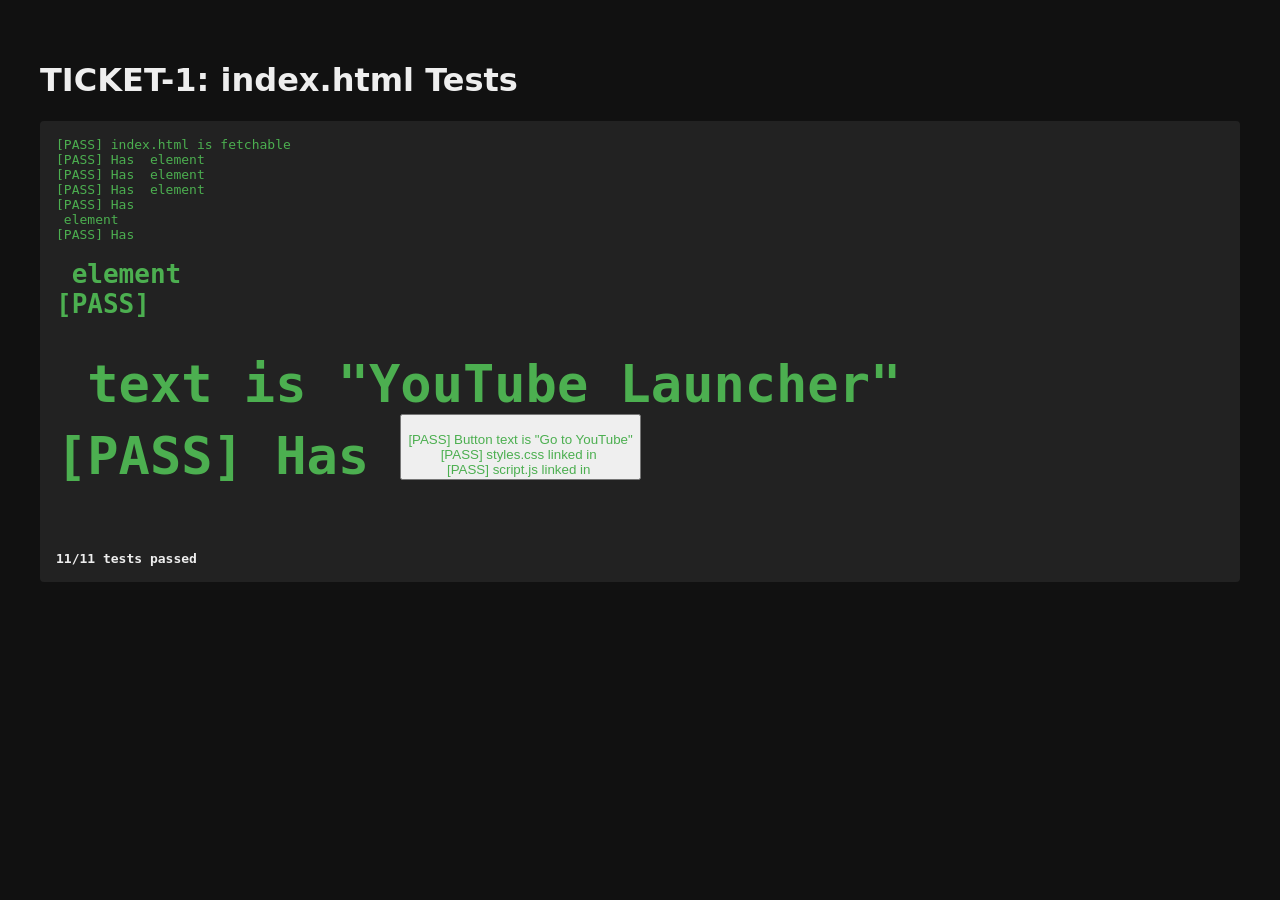
==== test.html @ 26cb7129 "feat(ticket-1): add index.html with semantic HTML5 boilerplate Implements TICKET-1: creates index.ht" ====
<!DOCTYPE html>
<html lang="en">
<head>
  <meta charset="UTF-8">
  <title>TICKET-1 Tests</title>
  <style>
    body { font-family: system-ui; padding: 2rem; background: #111; color: #eee; }
    .pass { color: #4caf50; }
    .fail { color: #f44336; }
    pre { background: #222; padding: 1rem; border-radius: 4px; }
  </style>
</head>
<body>
  <h1>TICKET-1: index.html Tests</h1>
  <pre id="output"></pre>

  <script>
    const results = [];

    function assert(description, condition) {
      const status = condition ? 'PASS' : 'FAIL';
      results.push({ description, status });
      console.log(`[${status}] ${description}`);
    }

    async function runTests() {
      let doc = null;

      try {
        const res = await fetch('index.html');
        if (!res.ok) throw new Error(`HTTP ${res.status}`);
        const html = await res.text();
        const parser = new DOMParser();
        doc = parser.parseFromString(html, 'text/html');
      } catch (e) {
        assert('index.html is fetchable', false);
        renderResults();
        return;
      }

      assert('index.html is fetchable', true);

      // DOCTYPE / HTML5 boilerplate
      assert('Has <html> element', !!doc.querySelector('html'));
      assert('Has <head> element', !!doc.querySelector('head'));
      assert('Has <body> element', !!doc.querySelector('body'));

      // <main> centered container
      const main = doc.querySelector('main');
      assert('Has <main> element', !!main);

      // <h1> with correct text
      const h1 = doc.querySelector('h1');
      assert('Has <h1> element', !!h1);
      assert('<h1> text is "YouTube Launcher"', h1 && h1.textContent.trim() === 'YouTube Launcher');

      // Button
      const btn = doc.querySelector('#yt-btn');
      assert('Has <button id="yt-btn">', !!btn);
      assert('Button text is "Go to YouTube"', btn && btn.textContent.trim() === 'Go to YouTube');

      // styles.css linked in <head>
      const styleLink = doc.querySelector('head link[rel="stylesheet"]');
      assert('styles.css linked in <head>', styleLink && styleLink.getAttribute('href') === 'styles.css');

      // script.js linked before </body>
      const scripts = Array.from(doc.querySelectorAll('body script'));
      const scriptSrc = scripts.map(s => s.getAttribute('src'));
      assert('script.js linked in <body>', scriptSrc.includes('script.js'));

      renderResults();
    }

    function renderResults() {
      const out = document.getElementById('output');
      const total = results.length;
      const passed = results.filter(r => r.status === 'PASS').length;

      out.innerHTML = results
        .map(r => `<span class="${r.status.toLowerCase()}">[${r.status}] ${r.description}</span>`)
        .join('\n');

      out.innerHTML += `\n\n<strong>${passed}/${total} tests passed</strong>`;
    }

    runTests();
  </script>
</body>
</html>
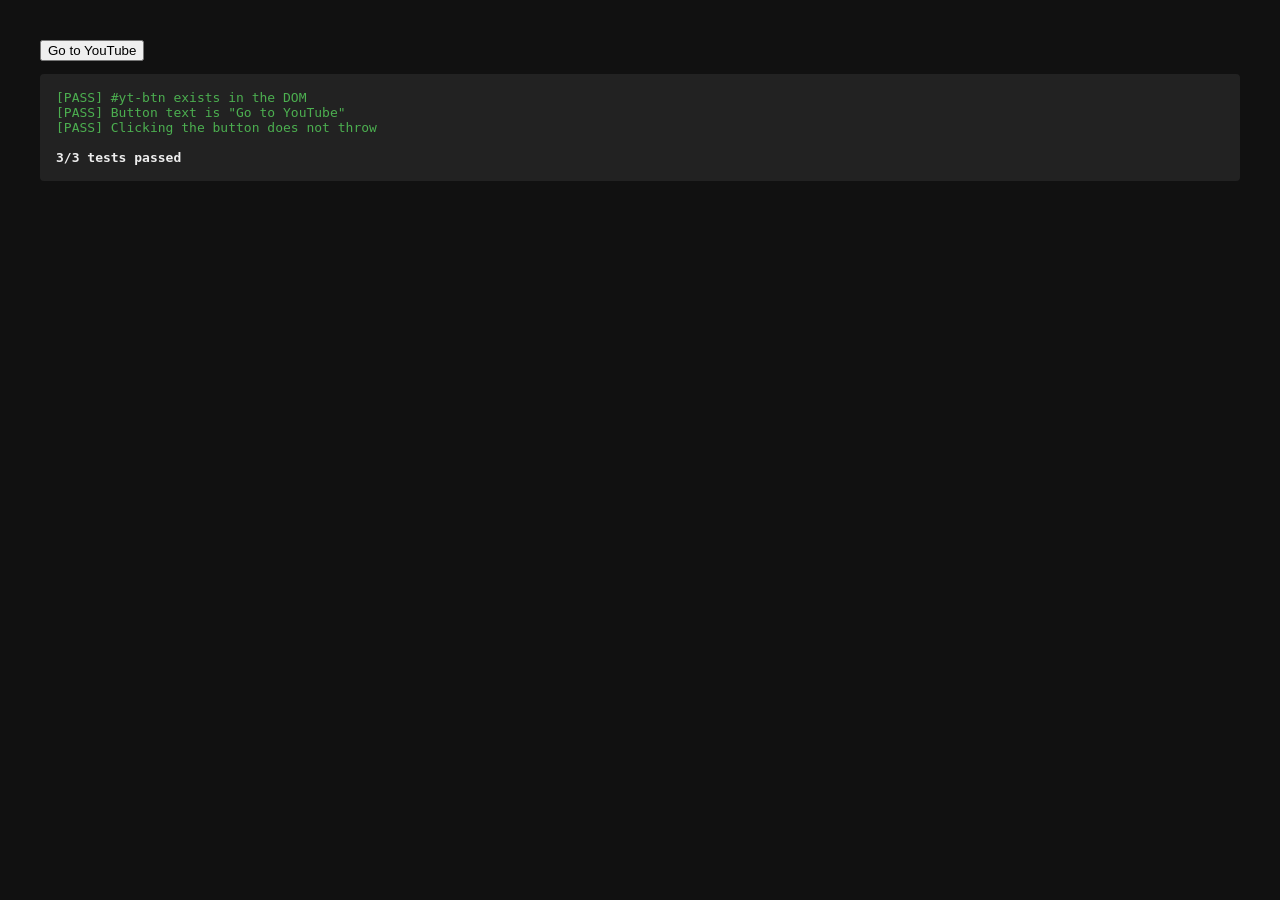
==== commit 6fca98ea: "feat(ticket-4): add test.html smoke tests for YouTube Launcher Self-contained vanilla JS smoke test:" ====
--- a/test.html
+++ b/test.html
@@ -2,7 +2,7 @@
 <html lang="en">
 <head>
   <meta charset="UTF-8">
-  <title>TICKET-1 Tests</title>
+  <title>TICKET-4 Smoke Tests</title>
   <style>
     body { font-family: system-ui; padding: 2rem; background: #111; color: #eee; }
     .pass { color: #4caf50; }
@@ -11,9 +11,12 @@
   </style>
 </head>
 <body>
-  <h1>TICKET-1: index.html Tests</h1>
+  <main>
+    <button id="yt-btn">Go to YouTube</button>
+  </main>
   <pre id="output"></pre>
 
+  <script src="script.js"></script>
   <script>
     const results = [];
 
@@ -23,50 +26,21 @@
       console.log(`[${status}] ${description}`);
     }
 
-    async function runTests() {
-      let doc = null;
-
-      try {
-        const res = await fetch('index.html');
-        if (!res.ok) throw new Error(`HTTP ${res.status}`);
-        const html = await res.text();
-        const parser = new DOMParser();
-        doc = parser.parseFromString(html, 'text/html');
-      } catch (e) {
-        assert('index.html is fetchable', false);
-        renderResults();
-        return;
-      }
-
-      assert('index.html is fetchable', true);
-
-      // DOCTYPE / HTML5 boilerplate
-      assert('Has <html> element', !!doc.querySelector('html'));
-      assert('Has <head> element', !!doc.querySelector('head'));
-      assert('Has <body> element', !!doc.querySelector('body'));
-
-      // <main> centered container
-      const main = doc.querySelector('main');
-      assert('Has <main> element', !!main);
-
-      // <h1> with correct text
-      const h1 = doc.querySelector('h1');
-      assert('Has <h1> element', !!h1);
-      assert('<h1> text is "YouTube Launcher"', h1 && h1.textContent.trim() === 'YouTube Launcher');
-
-      // Button
-      const btn = doc.querySelector('#yt-btn');
-      assert('Has <button id="yt-btn">', !!btn);
+    function runTests() {
+      const btn = document.querySelector('#yt-btn');
+      assert('#yt-btn exists in the DOM', !!btn);
       assert('Button text is "Go to YouTube"', btn && btn.textContent.trim() === 'Go to YouTube');
 
-      // styles.css linked in <head>
-      const styleLink = doc.querySelector('head link[rel="stylesheet"]');
-      assert('styles.css linked in <head>', styleLink && styleLink.getAttribute('href') === 'styles.css');
-
-      // script.js linked before </body>
-      const scripts = Array.from(doc.querySelectorAll('body script'));
-      const scriptSrc = scripts.map(s => s.getAttribute('src'));
-      assert('script.js linked in <body>', scriptSrc.includes('script.js'));
+      const origOpen = window.open;
+      window.open = () => {};
+      let threw = false;
+      try {
+        btn && btn.click();
+      } catch (e) {
+        threw = true;
+      }
+      window.open = origOpen;
+      assert('Clicking the button does not throw', !threw);
 
       renderResults();
     }
@@ -75,11 +49,9 @@
       const out = document.getElementById('output');
       const total = results.length;
       const passed = results.filter(r => r.status === 'PASS').length;
-
       out.innerHTML = results
         .map(r => `<span class="${r.status.toLowerCase()}">[${r.status}] ${r.description}</span>`)
         .join('\n');
-
       out.innerHTML += `\n\n<strong>${passed}/${total} tests passed</strong>`;
     }
 
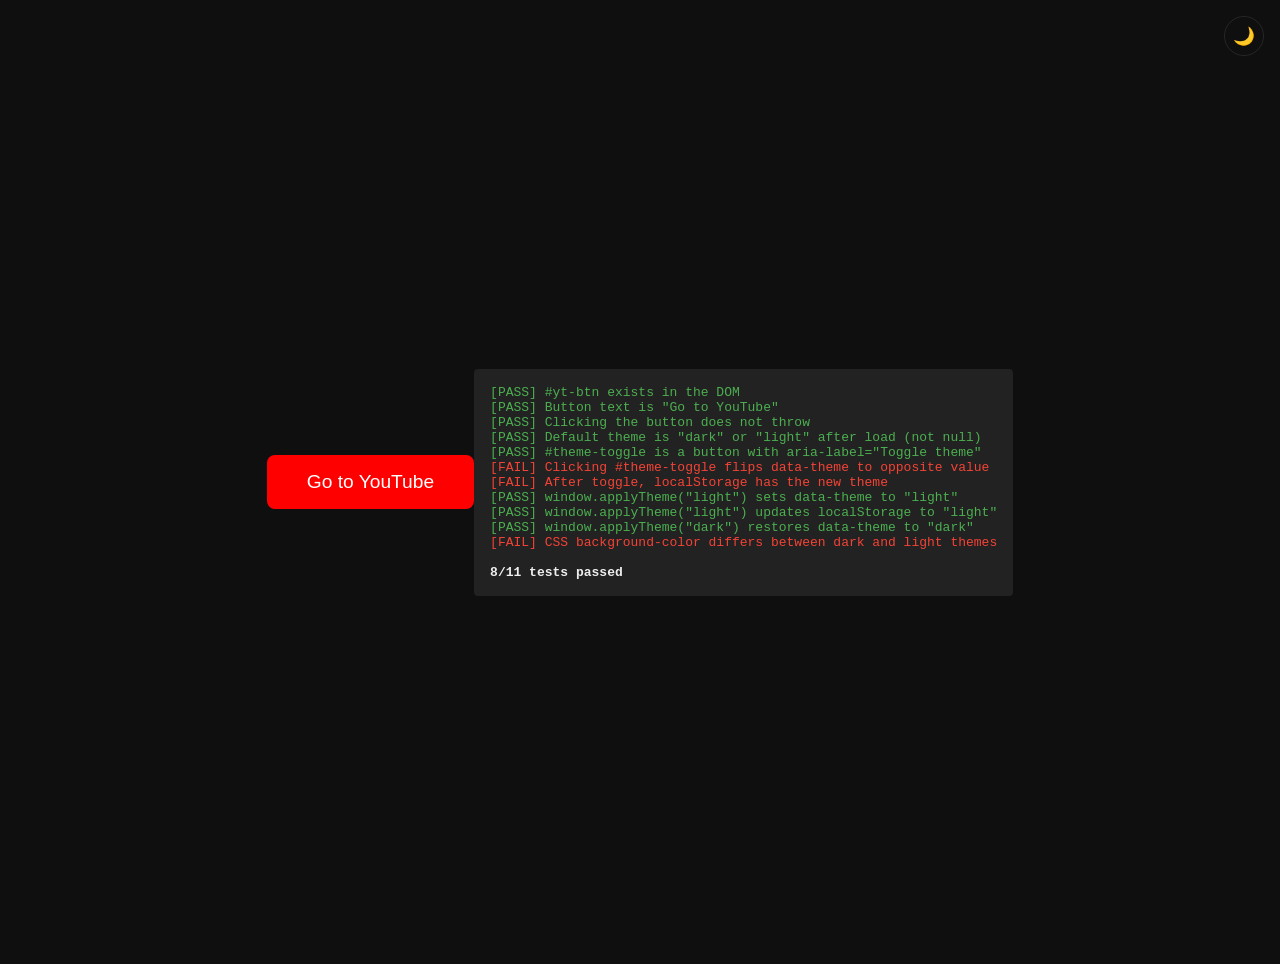
==== commit c8ad19ea: "feat(ticket-4): add theme toggle smoke tests to test.html Adds 6 new assertions covering default the" ====
--- a/test.html
+++ b/test.html
@@ -1,16 +1,20 @@
 <!DOCTYPE html>
-<html lang="en">
+<html lang="en" data-theme="dark">
 <head>
   <meta charset="UTF-8">
   <title>TICKET-4 Smoke Tests</title>
+  <link rel="stylesheet" href="styles.css">
   <style>
-    body { font-family: system-ui; padding: 2rem; background: #111; color: #eee; }
+    body { font-family: system-ui; padding: 2rem; }
     .pass { color: #4caf50; }
     .fail { color: #f44336; }
-    pre { background: #222; padding: 1rem; border-radius: 4px; }
+    pre { background: #222; color: #eee; padding: 1rem; border-radius: 4px; }
   </style>
 </head>
 <body>
+  <button id="theme-toggle" aria-label="Toggle theme" aria-pressed="false" type="button">
+    <span id="theme-toggle-icon" aria-hidden="true"></span>
+  </button>
   <main>
     <button id="yt-btn">Go to YouTube</button>
   </main>
@@ -42,6 +46,60 @@
       window.open = origOpen;
       assert('Clicking the button does not throw', !threw);
 
+      // --- Theme toggle smoke tests ---
+
+      // 1. Default theme present
+      const initialTheme = document.documentElement.getAttribute('data-theme');
+      assert('Default theme is "dark" or "light" after load (not null)', initialTheme === 'dark' || initialTheme === 'light');
+
+      // 2. Toggle button exists
+      const toggleBtn = document.querySelector('#theme-toggle');
+      assert('#theme-toggle is a button with aria-label="Toggle theme"',
+        !!toggleBtn &&
+        toggleBtn.tagName.toLowerCase() === 'button' &&
+        toggleBtn.getAttribute('aria-label') === 'Toggle theme'
+      );
+
+      // 3. Toggle flips attribute
+      const themeBefore = document.documentElement.getAttribute('data-theme');
+      const expectedAfterToggle = themeBefore === 'dark' ? 'light' : 'dark';
+      toggleBtn && toggleBtn.click();
+      const themeAfterToggle = document.documentElement.getAttribute('data-theme');
+      assert('Clicking #theme-toggle flips data-theme to opposite value', themeAfterToggle === expectedAfterToggle);
+
+      // 4. Persistence
+      assert('After toggle, localStorage has the new theme',
+        localStorage.getItem('yt-launcher-theme') === themeAfterToggle
+      );
+
+      // 5. applyTheme helper
+      if (typeof window.applyTheme === 'function') {
+        window.applyTheme('light');
+        const afterApplyLight = document.documentElement.getAttribute('data-theme');
+        const lsAfterApplyLight = localStorage.getItem('yt-launcher-theme');
+        assert('window.applyTheme("light") sets data-theme to "light"', afterApplyLight === 'light');
+        assert('window.applyTheme("light") updates localStorage to "light"', lsAfterApplyLight === 'light');
+        window.applyTheme('dark');
+        assert('window.applyTheme("dark") restores data-theme to "dark"',
+          document.documentElement.getAttribute('data-theme') === 'dark'
+        );
+      } else {
+        assert('window.applyTheme exists as a function', false);
+        assert('window.applyTheme("light") sets data-theme to "light"', false);
+        assert('window.applyTheme("dark") restores data-theme to "dark"', false);
+      }
+
+      // 6. CSS variable resolves differently between themes
+      window.applyTheme('dark');
+      const darkBg = getComputedStyle(document.body).backgroundColor;
+      window.applyTheme('light');
+      const lightBg = getComputedStyle(document.body).backgroundColor;
+      assert('CSS background-color differs between dark and light themes', darkBg !== lightBg);
+
+      // Cleanup
+      document.documentElement.setAttribute('data-theme', 'dark');
+      localStorage.removeItem('yt-launcher-theme');
+
       renderResults();
     }
 
--- a/styles.css
+++ b/styles.css
@@ -0,0 +1,71 @@
+:root {
+  --bg: #0f0f0f;
+  --fg: #ffffff;
+  --surface: #1f1f1f;
+  --border: #272727;
+  --accent: #FF0000;
+}
+
+:root[data-theme="light"] {
+  --bg: #ffffff;
+  --fg: #0f0f0f;
+  --surface: #f9f9f9;
+  --border: #e5e5e5;
+  --accent: #FF0000;
+}
+
+body {
+  background: var(--bg);
+  color: var(--fg);
+  font-family: system-ui, sans-serif;
+  margin: 0;
+  min-height: 100vh;
+  display: flex;
+  justify-content: center;
+  align-items: center;
+  transition: background-color 150ms ease, color 150ms ease;
+}
+
+main {
+  text-align: center;
+  transition: background-color 150ms ease, color 150ms ease;
+}
+
+#yt-btn {
+  background: var(--accent);
+  color: #fff;
+  border: none;
+  padding: 16px 40px;
+  font-size: 1.2rem;
+  border-radius: 8px;
+  cursor: pointer;
+  transition: background-color 150ms ease, color 150ms ease;
+}
+
+#yt-btn:hover {
+  background: #cc0000;
+  transform: scale(1.05);
+  transition: all 0.2s ease;
+}
+
+#theme-toggle {
+  position: fixed;
+  top: 16px;
+  right: 16px;
+  width: 40px;
+  height: 40px;
+  background: transparent;
+  border: 1px solid var(--border);
+  color: var(--fg);
+  border-radius: 50%;
+  cursor: pointer;
+  display: flex;
+  align-items: center;
+  justify-content: center;
+  font-size: 1.1rem;
+  transition: background-color 150ms ease, color 150ms ease, border-color 150ms ease;
+}
+
+#theme-toggle:hover {
+  background: var(--surface);
+}
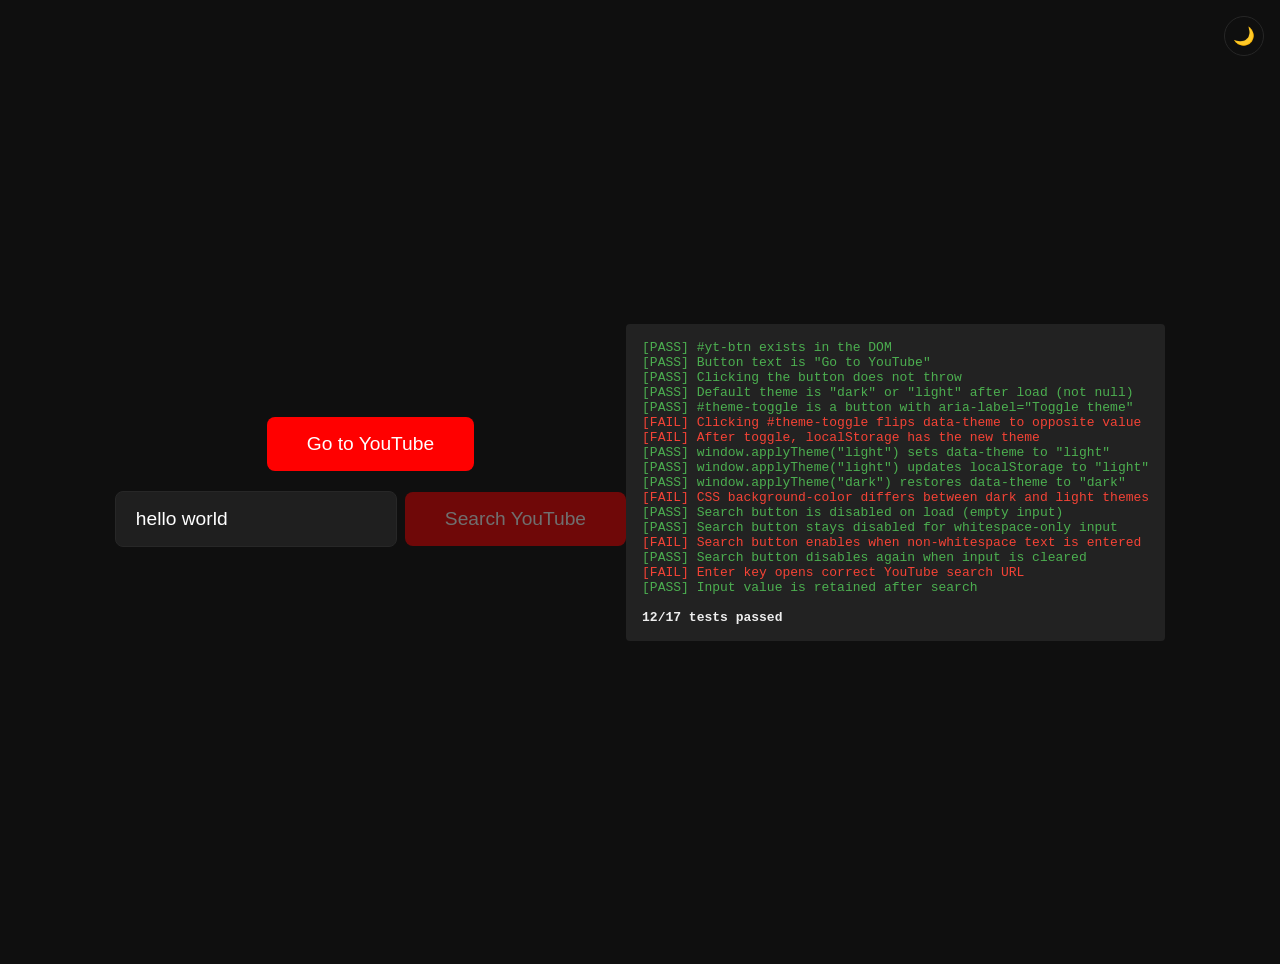
==== commit 1924bc54: "feat(search): add YouTube search launcher Adds a search input and button below the Go to YouTube but" ====
--- a/test.html
+++ b/test.html
@@ -17,6 +17,10 @@
   </button>
   <main>
     <button id="yt-btn">Go to YouTube</button>
+    <section id="search-section">
+      <input type="text" id="search-input" placeholder="Search YouTube..." autocomplete="off" />
+      <button type="button" id="search-button" disabled>Search YouTube</button>
+    </section>
   </main>
   <pre id="output"></pre>
 
@@ -100,6 +104,56 @@
       document.documentElement.setAttribute('data-theme', 'dark');
       localStorage.removeItem('yt-launcher-theme');
 
+      // --- Search Launcher smoke tests ---
+
+      const searchInput = document.getElementById('search-input');
+      const searchButton = document.getElementById('search-button');
+
+      assert('Search button is disabled on load (empty input)', !!searchButton && searchButton.disabled === true);
+
+      if (searchInput) {
+        searchInput.value = '   ';
+        searchInput.dispatchEvent(new Event('input'));
+        assert('Search button stays disabled for whitespace-only input', searchButton.disabled === true);
+
+        searchInput.value = 'cats';
+        searchInput.dispatchEvent(new Event('input'));
+        assert('Search button enables when non-whitespace text is entered', searchButton.disabled === false);
+
+        searchInput.value = '';
+        searchInput.dispatchEvent(new Event('input'));
+        assert('Search button disables again when input is cleared', searchButton.disabled === true);
+      } else {
+        assert('Search button stays disabled for whitespace-only input', false);
+        assert('Search button enables when non-whitespace text is entered', false);
+        assert('Search button disables again when input is cleared', false);
+      }
+
+      var openCalls = [];
+      var origOpenSearch = window.open;
+      window.open = function (url, target, features) {
+        openCalls.push({ url, target, features });
+      };
+      try {
+        if (searchInput) {
+          searchInput.value = 'hello world';
+          searchInput.dispatchEvent(new Event('input'));
+          searchInput.dispatchEvent(new KeyboardEvent('keydown', { key: 'Enter', bubbles: true }));
+          assert('Enter key opens correct YouTube search URL',
+            openCalls.length === 1 &&
+            openCalls[0].url === 'https://www.youtube.com/results?search_query=hello%20world' &&
+            openCalls[0].target === '_blank' &&
+            openCalls[0].features === 'noopener,noreferrer'
+          );
+          assert('Input value is retained after search', searchInput.value === 'hello world');
+        } else {
+          assert('Enter key opens correct YouTube search URL', false);
+          assert('Input value is retained after search', false);
+        }
+      } finally {
+        window.open = origOpenSearch;
+      }
+
       renderResults();
     }
 
--- a/styles.css
+++ b/styles.css
@@ -69,3 +69,49 @@
 #theme-toggle:hover {
   background: var(--surface);
 }
+
+#search-section {
+  margin-top: 20px;
+  display: flex;
+  gap: 8px;
+  justify-content: center;
+  align-items: center;
+}
+
+#search-input {
+  background: var(--surface);
+  color: var(--fg);
+  border: 1px solid var(--border);
+  padding: 16px 20px;
+  font-size: 1.2rem;
+  border-radius: 8px;
+  outline: none;
+  transition: background-color 150ms ease, color 150ms ease, border-color 150ms ease;
+  min-width: 240px;
+}
+
+#search-input:focus {
+  border-color: var(--accent);
+}
+
+#search-button {
+  background: var(--accent);
+  color: #fff;
+  border: none;
+  padding: 16px 40px;
+  font-size: 1.2rem;
+  border-radius: 8px;
+  cursor: pointer;
+  transition: background-color 150ms ease, color 150ms ease, opacity 150ms ease;
+}
+
+#search-button:hover:not(:disabled) {
+  background: #cc0000;
+  transform: scale(1.05);
+  transition: all 0.2s ease;
+}
+
+#search-button:disabled {
+  opacity: 0.4;
+  cursor: not-allowed;
+}
